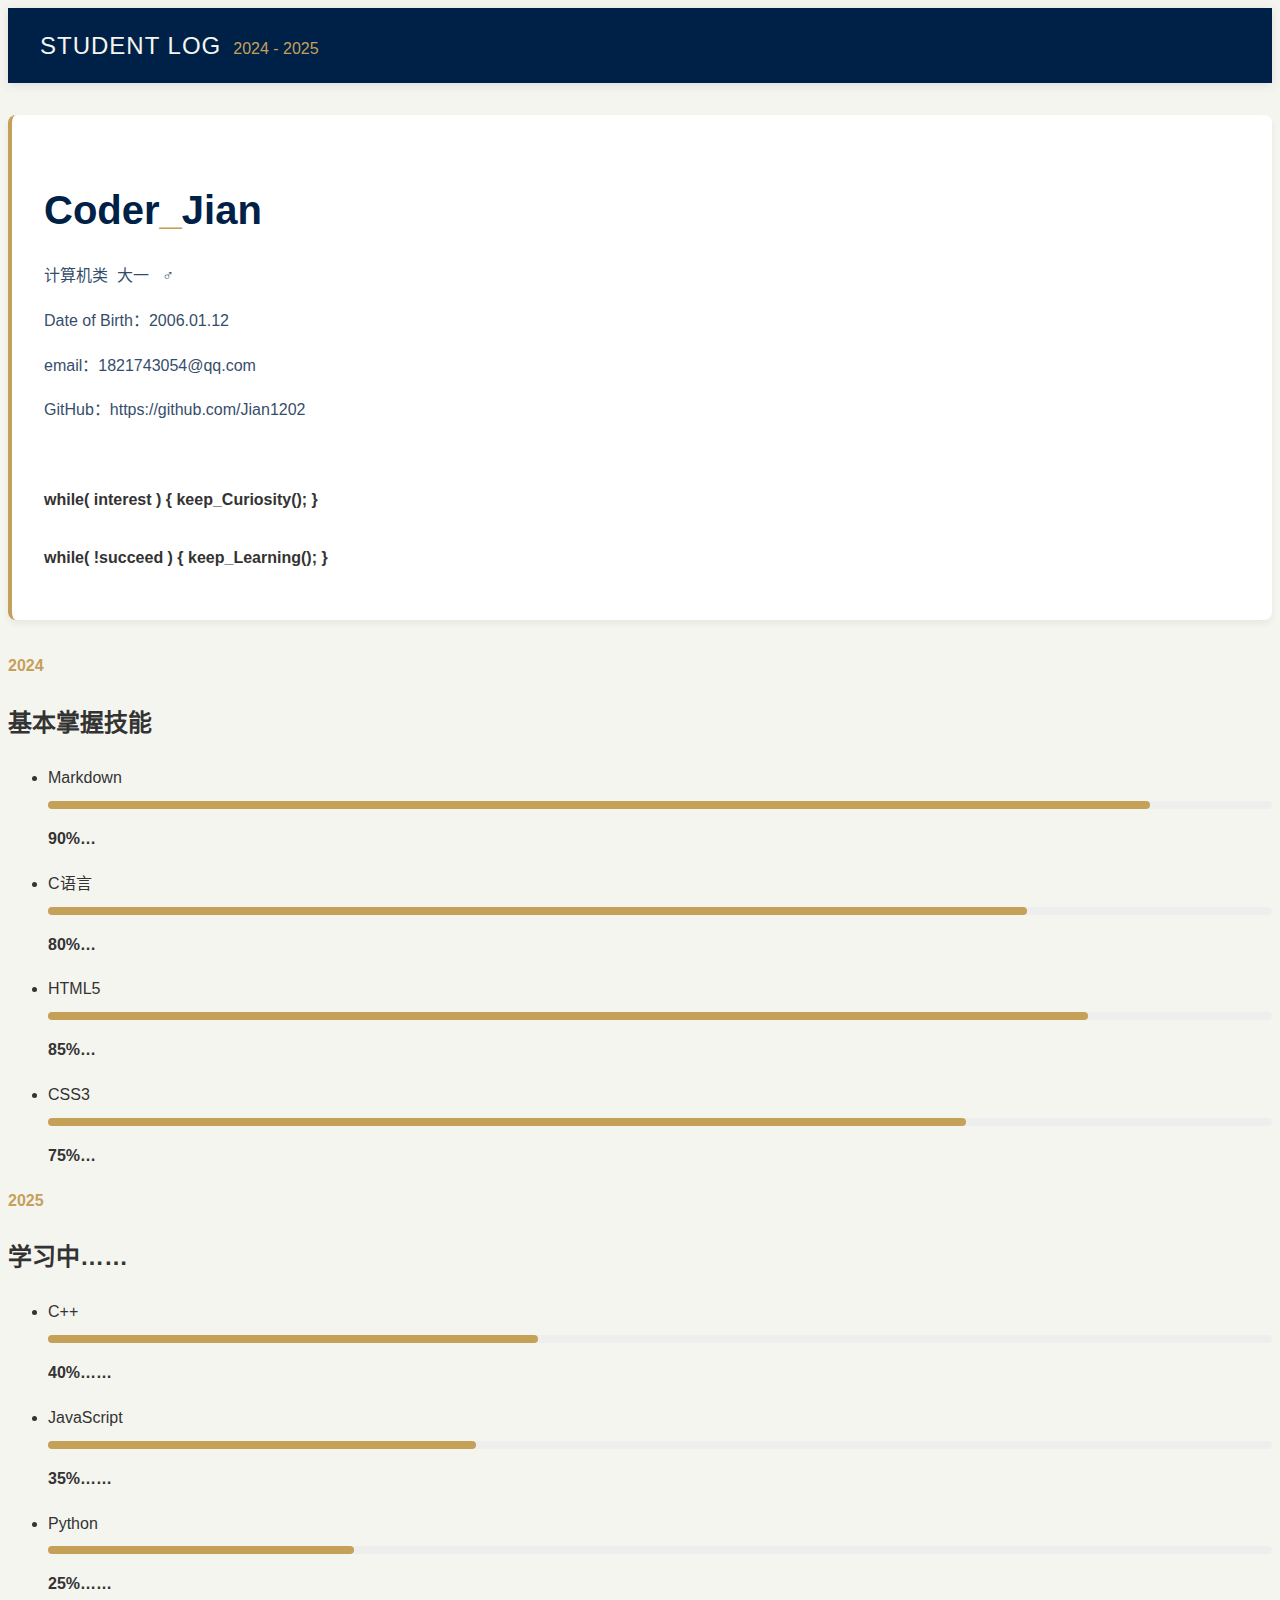
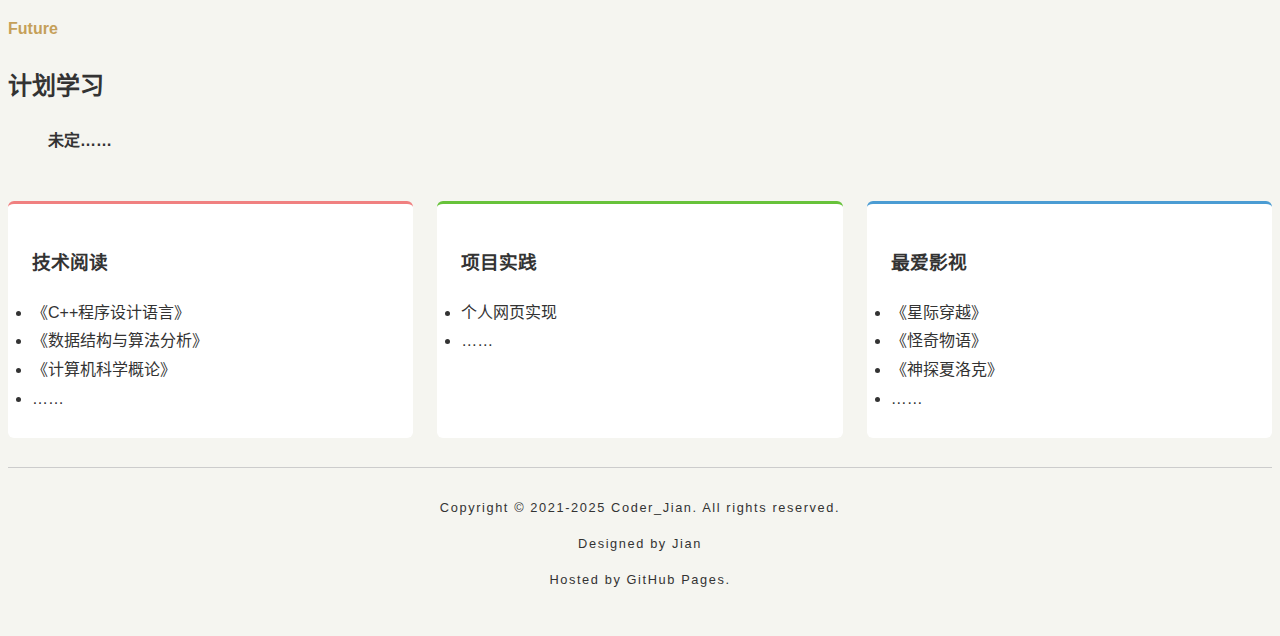
==== 个人网页demo/index.html @ 43c669a0 "Update" ====
<!DOCTYPE html>
<html lang="zh-CN">
<head>
    <meta charset="UTF-8">
    <meta name="viewport" content="width=device-width, initial-scale=1.0">
    <title>Student Log | Jian</title>
    <link rel="stylesheet" href="style.css">
    <script src="script.js"></script>
</head>
<body>
    <!-- 学术导航 -->
    <nav class="academic-nav">
        <div class="nav-logo">
            <span class="logo-text">STUDENT LOG</span>
            <span class="logo-year">2024 - 2025</span>
        </div>
    </nav>

    <!-- 主内容区 -->
    <main class="container">
        <!-- 身份卡 -->
        <section class="id-card">
            <div class="card-header">
                <h1>Coder<span class="accent">_</span>Jian</h1>
                <p class="subtitle">计算机类  &nbsp;大一 &nbsp;&nbsp;♂</p>
            </div>
            <div class="card-body">
                <div class="avatar">
                    <p class="subtitle">Date of Birth：2006.01.12</p>
                    <p class="subtitle">email：1821743054@qq.com</p>
                    <p class="subtitle">GitHub：https://github.com/Jian1202</p>
                </div>
                <br>
                <div class="motto">
                    <span class="quote-mark"></span>
                    <p>
                        <b>while( interest ) { keep_Curiosity(); }
                        <br></br>
                        while( !succeed ) { keep_Learning(); }</b>
                    </p>
                </div>
            </div>
        </section>

        <!-- 技能时间轴 -->
        <section class="timeline">
            <div class="timeline-node past">
                <div class="node-header">
                    <span class="node-year"><b>2024</b></span>
                    <h2>基本掌握技能</h2>
                </div>
                <ul class="skill-list">
                    <li>
                        <span class="skill-name">Markdown</span>
                        <div class="skill-bar" style="--progress: 90%;"></div>
                    <p><b>90%…</b></p>
                    </li>
                    <li>
                        <span class="skill-name">C语言</span>
                        <div class="skill-bar" style="--progress: 80%;"></div>
                        <p><b>80%…</b></p>
                    </li>
                    <li>
                        <span class="skill-name">HTML5</span>
                        <div class="skill-bar" style="--progress: 85%;"></div>
                        <p><b>85%…</b></p>
                    </li>
                    <li>
                        <span class="skill-name">CSS3</span>
                        <div class="skill-bar" style="--progress: 75%;"></div>
                        <p><b>75%…</b></p>
                    </li>
                    
                </ul>
            </div>

            <div class="timeline-node now">
                <div class="node-header">
                    <span class="node-year"><b>2025</b></span>
                    <h2>学习中……</h2>
                </div>
                <ul class="skill-list">
                    <li>
                        <span class="skill-name">C++</span>
                        <div class="skill-bar" style="--progress: 40%;"></div>
                        <p><b>40%……</b></p>
                    </li>
                    <li>
                        <span class="skill-name">JavaScript</span>
                        <div class="skill-bar" style="--progress: 35%;"></div>
                        <p><b>35%……</b></p>
                    </li>
                    <li>
                        <span class="skill-name">Python</span>
                        <div class="skill-bar" style="--progress: 25%;"></div>
                        <p><b>25%……</b></p>
                    </li>
                </ul>
            </div>

            <div class="timeline-node future">
                <span class="node-year"><b>Future</b></span>
                <h2>计划学习</h2>
                <ul class="skill-list">
                    <p><b>未定……</b></p>
                </ul>
            </div>
        </section>
        <br>
        <!-- 兴趣矩阵 -->
        <section class="interest-grid">
            <div class="interest-card book">
                <h3>技术阅读</h3>
                <li>《C++程序设计语言》</li>
                <li>《数据结构与算法分析》</li>
                <li>《计算机科学概论》</li>
                <li>……</li>
            </div>
            
            <div class="interest-card code">
                <h3>项目实践</h3>
                <li>个人网页实现</li>
                <li>……</li>

            </div>

            <div class="interest-card movie">
                <h3>最爱影视</h3>
                <li>《星际穿越》</li>
                <li>《怪奇物语》</li>
                <li>《神探夏洛克》</li>
                <li>……</li>
            </div>
        </section>
    </main>
    <br>
</body>
<footer class="footer">
    <p>Copyright © 2021-2025 Coder_Jian. All rights reserved.</p>
    <p>Designed by Jian</p>
    <p>Hosted by GitHub Pages.</p>
</footer>
</html>
---- 个人网页demo/style.css ----
/* 学术风配色 */
/* 定义根元素的自定义属性，用于存储颜色值，方便后续使用 */
:root {
    /* 定义牛津蓝颜色变量，用于背景、标题等，营造学术氛围 */
    --oxford-blue: #002147;
    /* 定义金箔色变量，用于强调部分，如进度条、特定文本 */
    --gold-leaf: #C5A059;
    /* 定义羊皮纸色变量，作为页面背景色，给人柔和、学术的感觉 */
    --parchment: #F5F5F0;
    /* 定义墨黑色变量，作为页面的主要文本颜色 */
    --ink-black: #333333;
}

/* 设置页面主体的样式 */
body {
    /* 使用羊皮纸色作为背景颜色 */
    background: var(--parchment);
    /* 使用墨黑色作为文本颜色 */
    color: var(--ink-black);
    /* 设置字体，优先使用 'Helvetica Neue'，如果不可用则使用 'Noto Sans SC'，最后使用通用的 sans-serif 字体 */
    font-family: 'Helvetica Neue', 'Noto Sans SC', sans-serif;
    /* 设置行高为 1.8，使文本更易读 */
    line-height: 1.8;
}

/* 导航栏样式 */
.academic-nav {
    /* 使用牛津蓝作为导航栏的背景颜色 */
    background: var(--oxford-blue);
    /* 设置导航栏的内边距，上下为 1rem，左右为 2rem */
    padding: 1rem 2rem;
    /* 添加阴影效果，使导航栏有立体感 */
    box-shadow: 0 2px 10px rgba(0,33,71,0.1);
}

/* 导航栏 logo 容器样式 */
.nav-logo {
    /* 使用 flex 布局，使子元素水平排列 */
    display: flex;
    /* 使子元素在交叉轴上与基线对齐 */
    align-items: baseline;
    /* 设置子元素之间的间距为 0.75rem */
    gap: 0.75rem;
}

/* 导航栏 logo 文本样式 */
.logo-text {
    /* 使用羊皮纸色作为文本颜色 */
    color: var(--parchment);
    /* 设置字体大小为 1.5rem */
    font-size: 1.5rem;
    /* 设置字母间距为 1px，使文本更舒展 */
    letter-spacing: 1px;
}

/* 导航栏 logo 年份样式 */
.logo-year ,.node-year {
    /* 使用金箔色作为文本颜色 */
    color: var(--gold-leaf);
    /* 启用数字的表格对齐特性，使数字排版更整齐 */
    font-feature-settings: "tnum";
}

/* 身份卡样式 */
.id-card {
    /* 使用白色作为背景颜色 */
    background: white;
    /* 设置圆角半径为 8px，使卡片边角更圆润 */
    border-radius: 8px;
    /* 设置卡片的内边距为 2rem */
    padding: 2rem;
    /* 设置卡片的上下外边距为 2rem，左右外边距为 0 */
    margin: 2rem 0;
    /* 添加阴影效果，使卡片有立体感 */
    box-shadow: 0 4px 6px rgba(0,0,0,0.05);
    /* 在卡片左侧添加 4px 宽的金箔色边框，起到强调作用 */
    border-left: 4px solid var(--gold-leaf);
}

/* 身份卡头部标题样式 */
.card-header h1 {
    /* 设置字体大小为 2.5rem */
    font-size: 2.5rem;
    /* 使用牛津蓝作为文本颜色 */
    color: var(--oxford-blue);
    /* 设置标题的下外边距为 0.5rem */
    margin-bottom: 0.5rem;
}

/* 强调文本样式 */
.accent {
    /* 使用金箔色作为文本颜色 */
    color: var(--gold-leaf);
}

/* 副标题样式 */
.subtitle {
    /* 使用牛津蓝作为文本颜色 */
    color: var(--oxford-blue);
    /* 设置文本透明度为 0.8，使副标题颜色稍淡 */
    opacity: 0.8;
}

/* 技能进度条样式 */
.skill-bar {
    /* 设置进度条的高度为 8px */
    height: 8px;
    /* 使用浅灰色作为进度条的背景颜色 */
    background: #eee;
    /* 设置圆角半径为 4px，使进度条边角更圆润 */
    border-radius: 4px;
    /* 设置进度条的上下外边距为 0.5rem，左右外边距为 0 */
    margin: 0.5rem 0;
    /* 设置为相对定位，为伪元素的绝对定位提供参考 */
    position: relative;
}

/* 技能进度条的伪元素，用于显示进度 */
.skill-bar::after {
    /* 伪元素的内容为空 */
    content: '';
    /* 设置为绝对定位，相对于父元素 .skill-bar 定位 */
    position: absolute;
    /* 距离父元素左侧为 0 */
    left: 0;
    /* 距离父元素顶部为 0 */
    top: 0;
    /* 高度与父元素相同 */
    height: 100%;
    /* 宽度由自定义属性 --progress 控制，用于显示进度 */
    width: var(--progress);
    /* 使用金箔色作为进度条的颜色 */
    background: var(--gold-leaf);
    /* 设置圆角半径为 4px，使进度条边角更圆润 */
    border-radius: 4px;
    /* 添加过渡效果，使进度条宽度变化更平滑，过渡时间为 0.5s，过渡方式为 ease */
    transition: width 0.5s ease;
}

/* 兴趣网格样式 */
.interest-grid {
    /* 使用网格布局 */
    display: grid;
    /* 设置网格项之间的间距为 1.5rem */
    gap: 1.5rem;
    /* 设置网格列的布局方式，自动适应宽度，最小宽度为 250px，最大宽度为 1fr */
    grid-template-columns: repeat(auto-fit, minmax(250px, 1fr));
}

/* 兴趣卡片样式 */
.interest-card {
    /* 设置卡片的内边距为 1.5rem */
    padding: 1.5rem;
    /* 设置圆角半径为 6px，使卡片边角更圆润 */
    border-radius: 6px;
    /* 使用白色作为背景颜色 */
    background: white;
    /* 添加过渡效果，使卡片在鼠标悬停时的变换更平滑，过渡时间为 0.3s，过渡方式为 ease */
    transition: transform 0.3s ease;
}

/* 兴趣卡片鼠标悬停样式 */
.interest-card:hover {
    /* 鼠标悬停时，卡片向上移动 5px，产生动态效果 */
    transform: translateY(-5px);
}

/* 书籍类兴趣卡片样式，在卡片顶部添加 3px 宽的红色边框 */
.book { border-top: 3px solid #F08080; }
/* 代码类兴趣卡片样式，在卡片顶部添加 3px 宽的绿色边框 */
.code { border-top: 3px solid #67C23A; }
/* 代码类兴趣卡片样式，在卡片顶部添加 3px 宽的蓝色边框 */
.movie { border-top: 3px solid #4B9CD3; }

.footer {
    /* 使用墨黑色作为文本颜色 */
    color: var(--ink-black);
    /* 设置字体大小为 0.8rem */
    font-size: 0.8rem;
    /* 设置字母间距为 0.1rem，使文本更紧凑 */
    letter-spacing: 0.1rem;
    /* 设置底部的内边距为 1rem */
    padding: 1rem;
    /* 设置底部的底部外边距为 1rem */
    margin-bottom: 1rem;
    /* 设置底部的边框线条为 1px 宽，灰色 */
    border-top: 1px solid #ccc;
    /* 设置底部的文本居中 */
    text-align: center;
}

/* 响应式优化，当屏幕宽度小于等于 768px 时应用以下样式 */
@media (max-width: 768px) {
    /* 身份卡样式调整 */
    .id-card {
        /* 减小身份卡的内边距为 1.5rem */
        padding: 1.5rem;
    }
    
    /* 身份卡头部标题样式调整 */
    .card-header h1 {
        /* 减小标题的字体大小为 2rem */
        font-size: 2rem;
    }
}
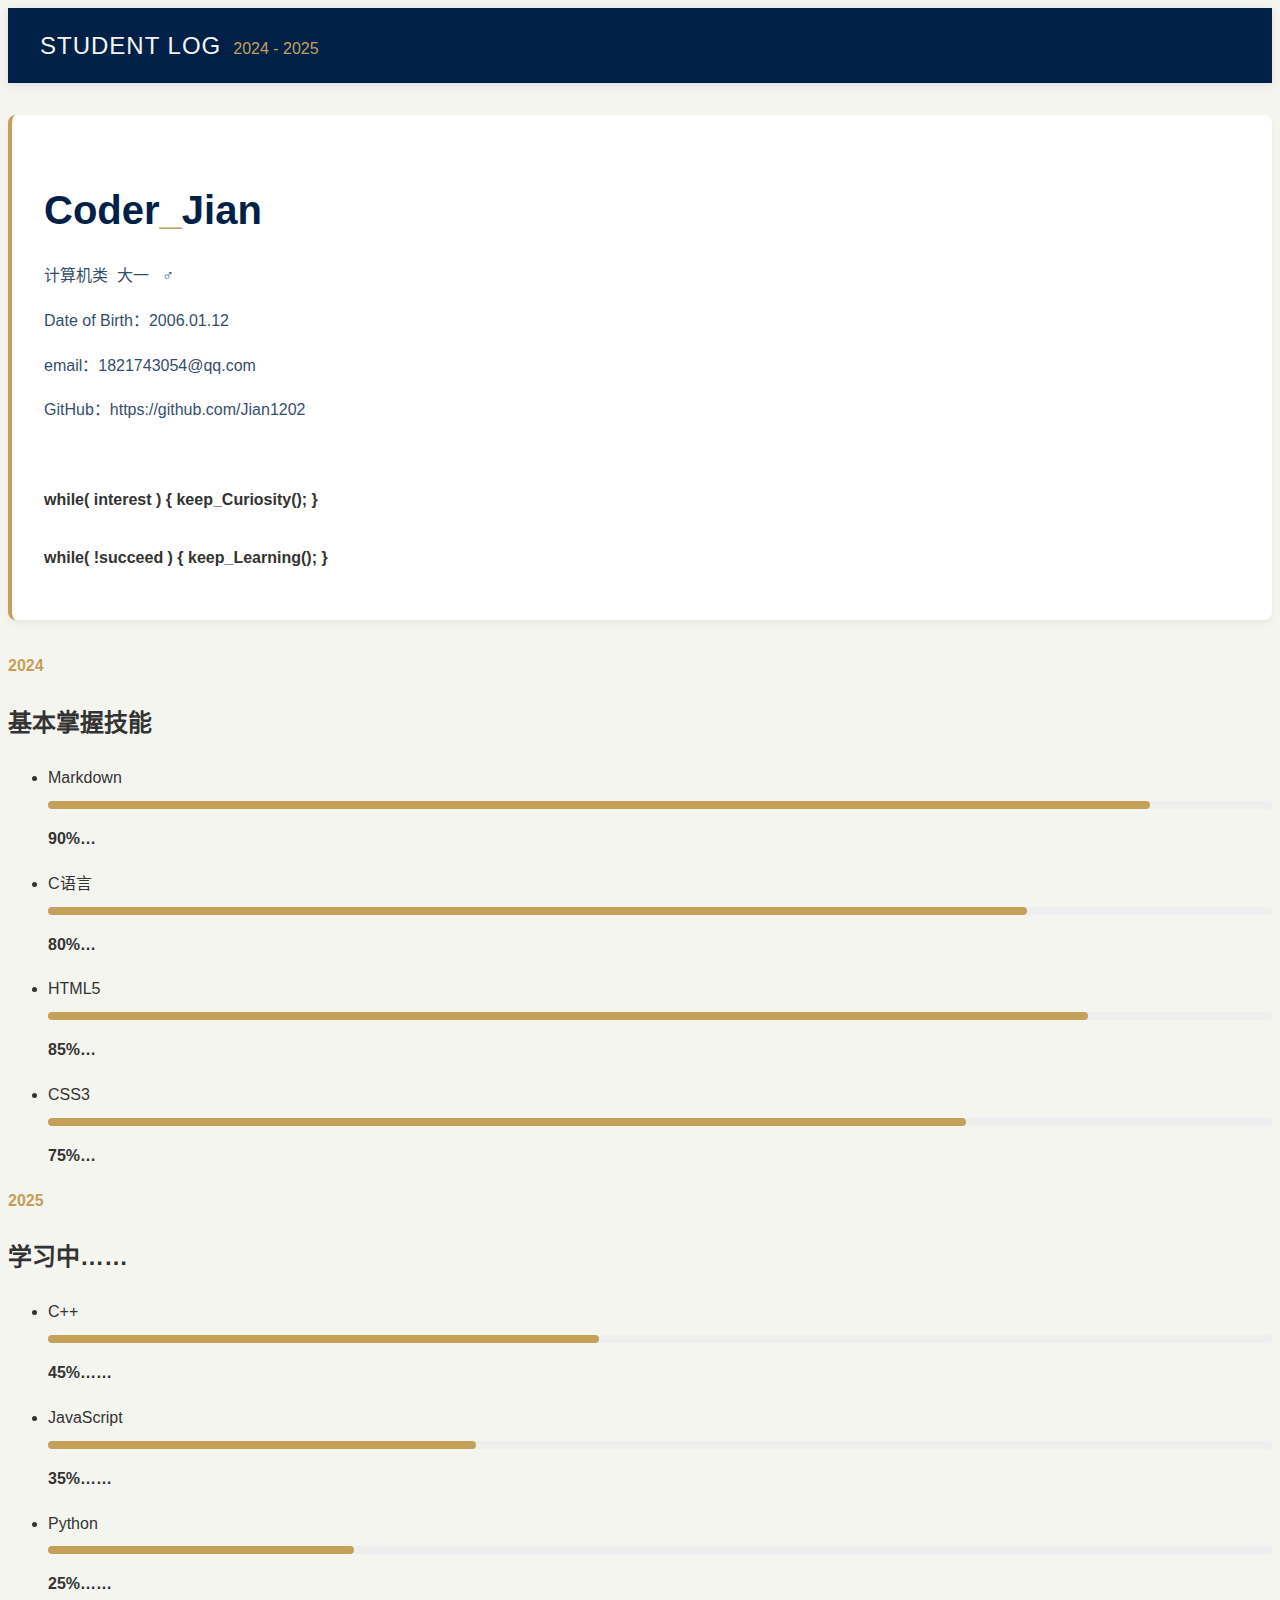
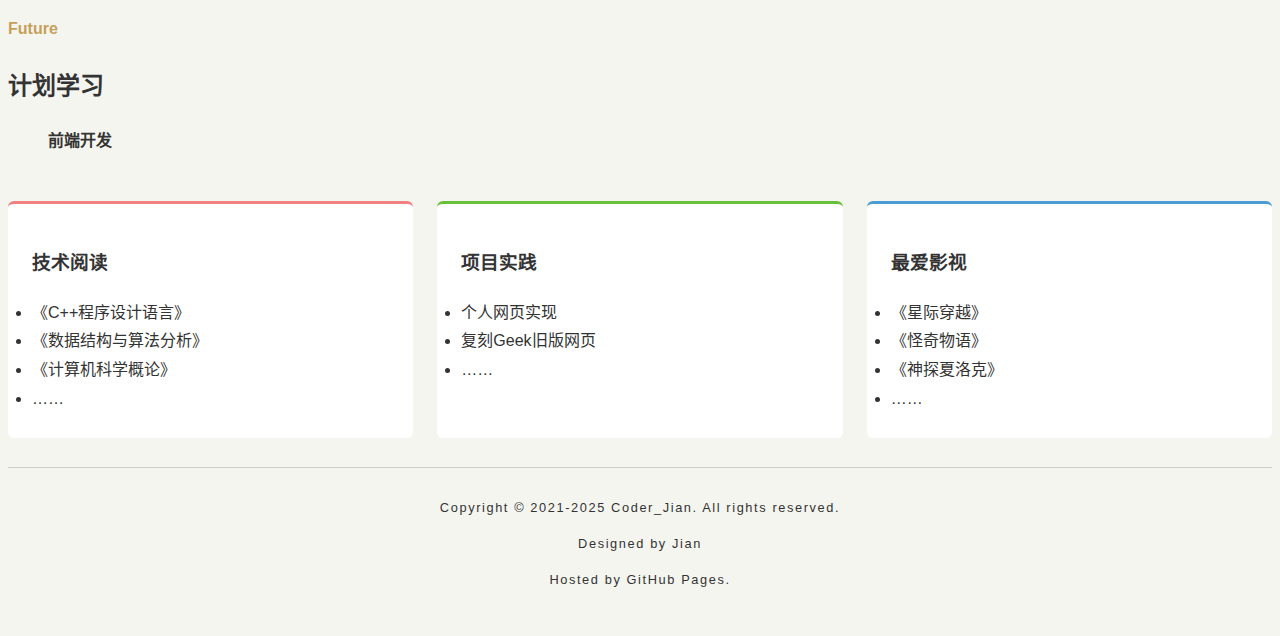
==== commit edd62889: "Update" ====
--- a/个人网页demo/index.html
+++ b/个人网页demo/index.html
@@ -82,8 +82,8 @@
                 <ul class="skill-list">
                     <li>
                         <span class="skill-name">C++</span>
-                        <div class="skill-bar" style="--progress: 40%;"></div>
-                        <p><b>40%……</b></p>
+                        <div class="skill-bar" style="--progress: 45%;"></div>
+                        <p><b>45%……</b></p>
                     </li>
                     <li>
                         <span class="skill-name">JavaScript</span>
@@ -102,7 +102,7 @@
                 <span class="node-year"><b>Future</b></span>
                 <h2>计划学习</h2>
                 <ul class="skill-list">
-                    <p><b>未定……</b></p>
+                    <p><b>前端开发</b></p>
                 </ul>
             </div>
         </section>
@@ -120,6 +120,7 @@
             <div class="interest-card code">
                 <h3>项目实践</h3>
                 <li>个人网页实现</li>
+                <li>复刻Geek旧版网页</li>
                 <li>……</li>
 
             </div>
